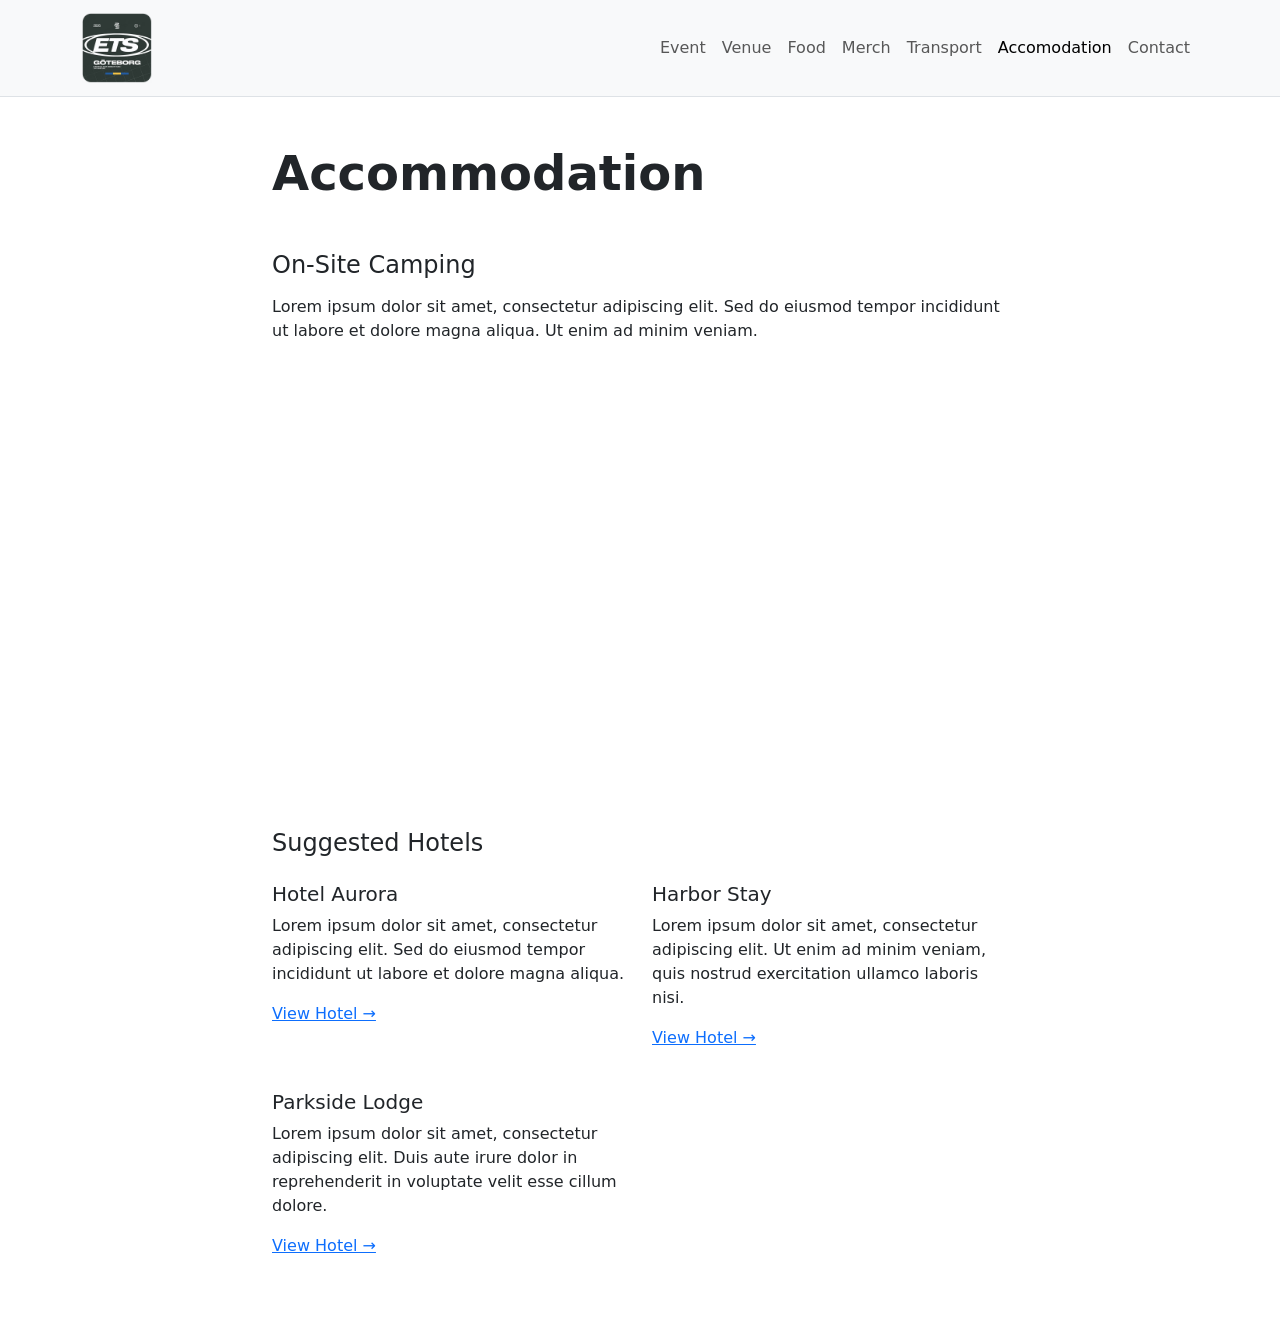
==== accomodation.html @ b7c407d1 "Added 'event' page" ====
<!DOCTYPE html>
<html lang="en">
<head>
  <meta charset="UTF-8">
  <meta name="viewport" content="width=device-width, initial-scale=1">

  <title>Roundnet Event</title>

  <link href="https://cdn.jsdelivr.net/npm/bootstrap@5.3.2/dist/css/bootstrap.min.css" rel="stylesheet">
  <link rel="stylesheet" href="https://cdn.jsdelivr.net/npm/bootstrap-icons@1.11.3/font/bootstrap-icons.css">
  <link rel="stylesheet" href="css/styles.css">
</head>

<body>

<nav class="navbar navbar-expand-lg bg-body-tertiary border-bottom">
  <div class="container">

    <a class="navbar-brand" href="index.html">
      <img src="logo.avif" alt="ETS Göteborg" height="70">
    </a>

    <button
      class="navbar-toggler"
      type="button"
      data-bs-toggle="collapse"
      data-bs-target="#mainNav"
      aria-controls="mainNav"
      aria-expanded="false"
      aria-label="Toggle navigation">
      <span class="navbar-toggler-icon"></span>
    </button>

    <div class="collapse navbar-collapse" id="mainNav">
      <ul class="navbar-nav ms-auto">

        <li class="nav-item">
          <a class="nav-link" href="event.html">Event</a>
        </li>

        <li class="nav-item">
          <a class="nav-link" href="venue.html">Venue</a>
        </li>

        <li class="nav-item">
          <a class="nav-link" href="food.html">Food</a>
        </li>

        <li class="nav-item">
          <a class="nav-link" href="merch.html">Merch</a>
        </li>

        <li class="nav-item">
          <a class="nav-link" href="transport.html">Transport</a>
        </li>

        <li class="nav-item">
          <a class="nav-link active" href="accomodation.html">Accomodation</a>
        </li>

        <li class="nav-item">
          <a class="nav-link" href="contact.html">Contact</a>
        </li>

      </ul>
    </div>

  </div>
</nav>

<main>

  <div class="container py-5">

    <div class="row justify-content-center">

      <div class="col-lg-8">

        <h1 class="display-5 fw-bold mb-5">Accommodation</h1>

        <h2 class="h4 mb-3">On-Site Camping</h2>

        <p class="mb-4">
          Lorem ipsum dolor sit amet, consectetur adipiscing elit. Sed do eiusmod tempor
          incididunt ut labore et dolore magna aliqua. Ut enim ad minim veniam.
        </p>

        <div class="ratio ratio-16x9 mb-5">
          <iframe
            src="https://www.google.com/maps?q=57.737551111259805,12.039050137275138&z=17&t=k&output=embed"
            width="100%"
            height="400"
            style="border:0;"
            loading="lazy">
          </iframe>
        </div>

        <h2 class="h4 mb-4">Suggested Hotels</h2>

        <div class="row g-4">

          <div class="col-md-6">
            <h3 class="h5">Hotel Aurora</h3>
            <p>
              Lorem ipsum dolor sit amet, consectetur adipiscing elit. Sed do eiusmod tempor
              incididunt ut labore et dolore magna aliqua.
            </p>
            <p>
              <a href="#">View Hotel →</a>
            </p>
          </div>

          <div class="col-md-6">
            <h3 class="h5">Harbor Stay</h3>
            <p>
              Lorem ipsum dolor sit amet, consectetur adipiscing elit. Ut enim ad minim
              veniam, quis nostrud exercitation ullamco laboris nisi.
            </p>
            <p>
              <a href="#">View Hotel →</a>
            </p>
          </div>

          <div class="col-md-6">
            <h3 class="h5">Parkside Lodge</h3>
            <p>
              Lorem ipsum dolor sit amet, consectetur adipiscing elit. Duis aute irure
              dolor in reprehenderit in voluptate velit esse cillum dolore.
            </p>
            <p>
              <a href="#">View Hotel →</a>
            </p>
          </div>

        </div>

      </div>

    </div>

  </div>

</main>

<script src="https://cdn.jsdelivr.net/npm/bootstrap@5.3.2/dist/js/bootstrap.bundle.min.js"></script>

</body>
</html>
---- css/styles.css ----
.section-gray {
  background: #f2f2f2;
}
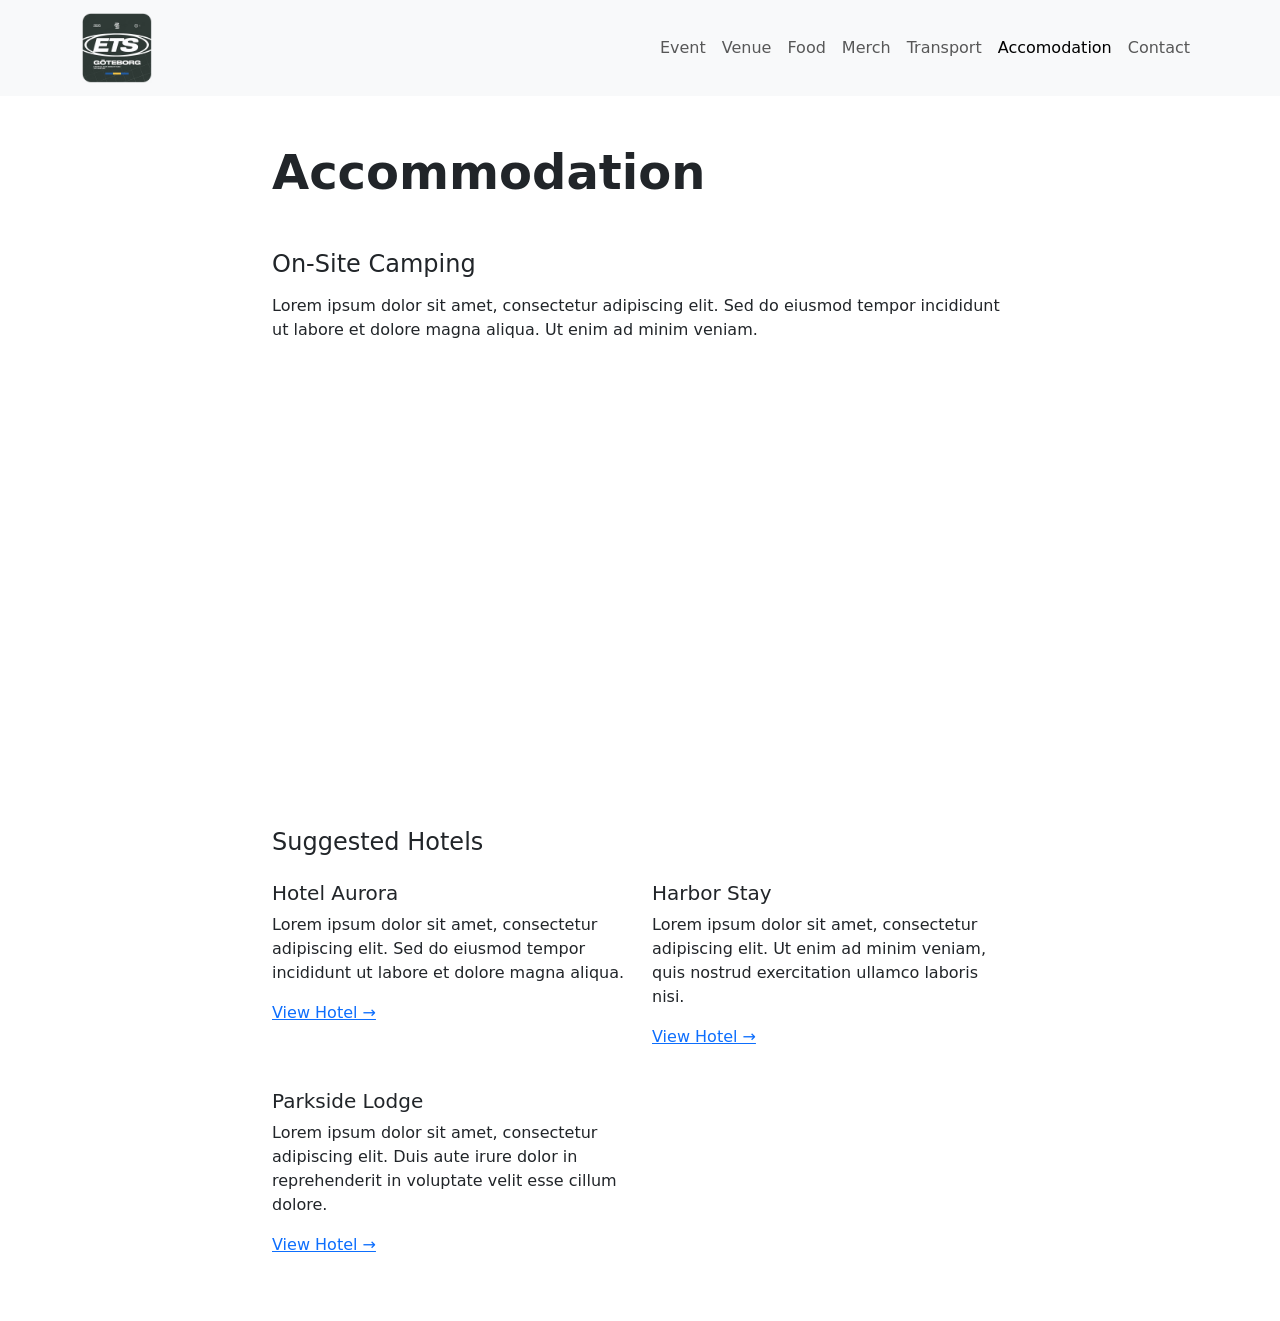
==== commit 66e41966: "More work on landing page" ====
--- a/accomodation.html
+++ b/accomodation.html
@@ -8,16 +8,17 @@
 
   <link href="https://cdn.jsdelivr.net/npm/bootstrap@5.3.2/dist/css/bootstrap.min.css" rel="stylesheet">
   <link rel="stylesheet" href="https://cdn.jsdelivr.net/npm/bootstrap-icons@1.11.3/font/bootstrap-icons.css">
-  <link rel="stylesheet" href="css/styles.css">
+  <link rel="stylesheet" href="css/styles-2.css">
 </head>
 
 <body>
 
-<nav class="navbar navbar-expand-lg bg-body-tertiary border-bottom">
+<nav class="navbar navbar-expand-lg bg-body-tertiary sticky-top border-0 shadow-none">
   <div class="container">
 
-    <a class="navbar-brand" href="index.html">
+    <a class="navbar-brand d-inline-flex align-items-center" href="index.html">
       <img src="logo.avif" alt="ETS Göteborg" height="70">
+      <span class="ms-2 fw-semibold d-inline d-lg-none">ETS Göteborg</span>
     </a>
 
     <button
@@ -145,4 +146,4 @@
 <script src="https://cdn.jsdelivr.net/npm/bootstrap@5.3.2/dist/js/bootstrap.bundle.min.js"></script>
 
 </body>
-</html>+</html>
--- a/css/styles-2.css
+++ b/css/styles-2.css
@@ -0,0 +1,3 @@
+.bg-ets-blue {
+  background-color: #2e469a;
+}
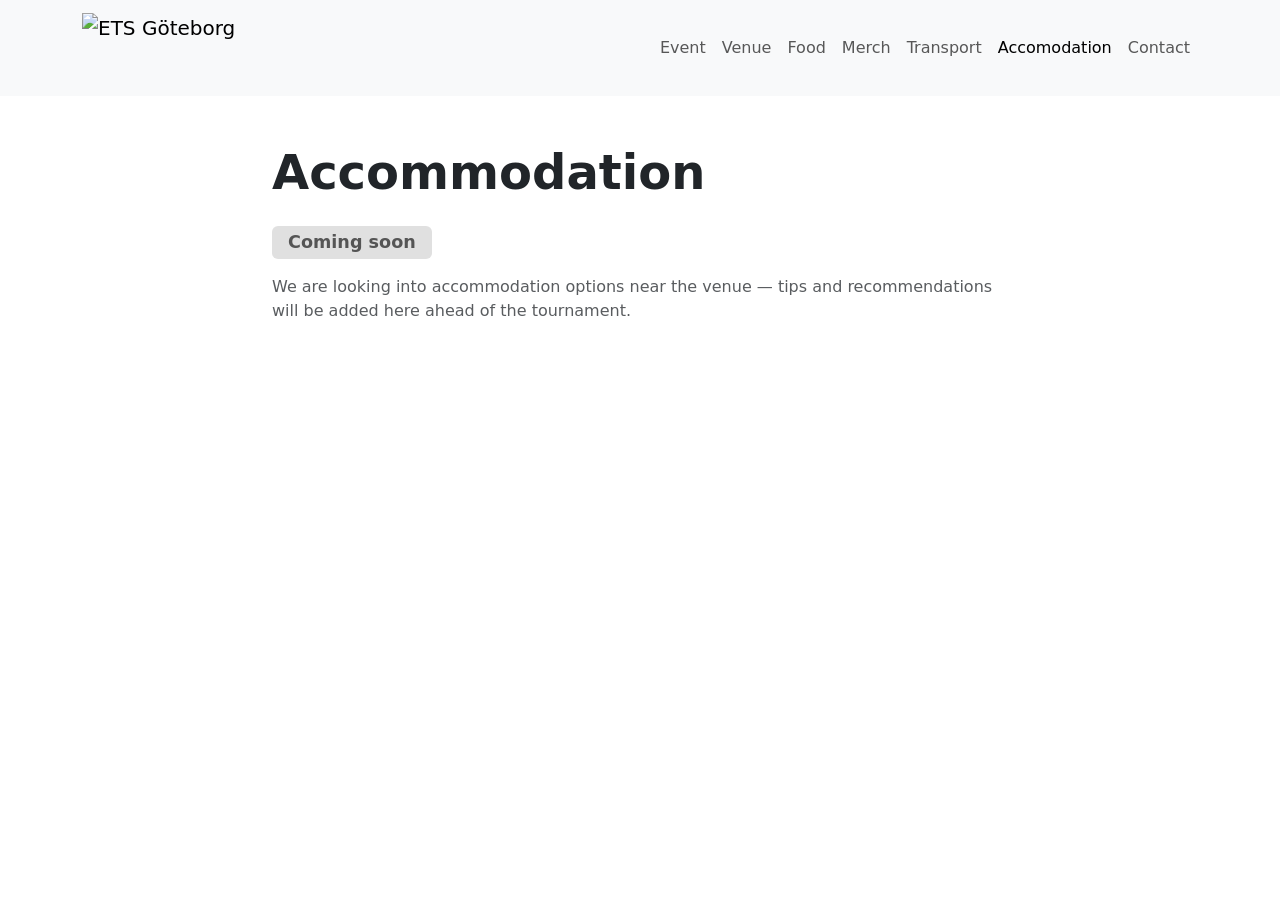
==== commit 0852a24a: "Work done on all pages" ====
--- a/accomodation.html
+++ b/accomodation.html
@@ -3,24 +3,17 @@
 <head>
   <meta charset="UTF-8">
   <meta name="viewport" content="width=device-width, initial-scale=1">
-
   <title>Roundnet Event</title>
-
   <link href="https://cdn.jsdelivr.net/npm/bootstrap@5.3.2/dist/css/bootstrap.min.css" rel="stylesheet">
   <link rel="stylesheet" href="https://cdn.jsdelivr.net/npm/bootstrap-icons@1.11.3/font/bootstrap-icons.css">
-  <link rel="stylesheet" href="css/styles-2.css">
 </head>
-
 <body>
-
 <nav class="navbar navbar-expand-lg bg-body-tertiary sticky-top border-0 shadow-none">
   <div class="container">
-
     <a class="navbar-brand d-inline-flex align-items-center" href="index.html">
-      <img src="logo.avif" alt="ETS Göteborg" height="70">
+      <img src="https://ets.roundnetgoteborg.se/logo.avif" alt="ETS Göteborg" height="70">
       <span class="ms-2 fw-semibold d-inline d-lg-none">ETS Göteborg</span>
     </a>
-
     <button
       class="navbar-toggler"
       type="button"
@@ -31,119 +24,34 @@
       aria-label="Toggle navigation">
       <span class="navbar-toggler-icon"></span>
     </button>
-
     <div class="collapse navbar-collapse" id="mainNav">
       <ul class="navbar-nav ms-auto">
-
-        <li class="nav-item">
-          <a class="nav-link" href="event.html">Event</a>
-        </li>
-
-        <li class="nav-item">
-          <a class="nav-link" href="venue.html">Venue</a>
-        </li>
-
-        <li class="nav-item">
-          <a class="nav-link" href="food.html">Food</a>
-        </li>
-
-        <li class="nav-item">
-          <a class="nav-link" href="merch.html">Merch</a>
-        </li>
-
-        <li class="nav-item">
-          <a class="nav-link" href="transport.html">Transport</a>
-        </li>
-
-        <li class="nav-item">
-          <a class="nav-link active" href="accomodation.html">Accomodation</a>
-        </li>
-
-        <li class="nav-item">
-          <a class="nav-link" href="contact.html">Contact</a>
-        </li>
-
+        <li class="nav-item"><a class="nav-link" href="event.html">Event</a></li>
+        <li class="nav-item"><a class="nav-link" href="venue.html">Venue</a></li>
+        <li class="nav-item"><a class="nav-link" href="food.html">Food</a></li>
+        <li class="nav-item"><a class="nav-link" href="merch.html">Merch</a></li>
+        <li class="nav-item"><a class="nav-link" href="transport.html">Transport</a></li>
+        <li class="nav-item"><a class="nav-link active" href="accomodation.html">Accomodation</a></li>
+        <li class="nav-item"><a class="nav-link" href="contact.html">Contact</a></li>
       </ul>
     </div>
-
   </div>
 </nav>
-
 <main>
-
   <div class="container py-5">
-
     <div class="row justify-content-center">
-
       <div class="col-lg-8">
 
-        <h1 class="display-5 fw-bold mb-5">Accommodation</h1>
+        <h1 class="display-5 fw-bold mb-4">Accommodation</h1>
 
-        <h2 class="h4 mb-3">On-Site Camping</h2>
+        <span class="badge rounded fw-semibold mb-3 d-inline-block" style="background-color:#e0e0e0; color:#555; font-size:1.1rem; padding: 0.5rem 1rem;">Coming soon</span>
 
-        <p class="mb-4">
-          Lorem ipsum dolor sit amet, consectetur adipiscing elit. Sed do eiusmod tempor
-          incididunt ut labore et dolore magna aliqua. Ut enim ad minim veniam.
-        </p>
-
-        <div class="ratio ratio-16x9 mb-5">
-          <iframe
-            src="https://www.google.com/maps?q=57.737551111259805,12.039050137275138&z=17&t=k&output=embed"
-            width="100%"
-            height="400"
-            style="border:0;"
-            loading="lazy">
-          </iframe>
-        </div>
-
-        <h2 class="h4 mb-4">Suggested Hotels</h2>
-
-        <div class="row g-4">
-
-          <div class="col-md-6">
-            <h3 class="h5">Hotel Aurora</h3>
-            <p>
-              Lorem ipsum dolor sit amet, consectetur adipiscing elit. Sed do eiusmod tempor
-              incididunt ut labore et dolore magna aliqua.
-            </p>
-            <p>
-              <a href="#">View Hotel →</a>
-            </p>
-          </div>
-
-          <div class="col-md-6">
-            <h3 class="h5">Harbor Stay</h3>
-            <p>
-              Lorem ipsum dolor sit amet, consectetur adipiscing elit. Ut enim ad minim
-              veniam, quis nostrud exercitation ullamco laboris nisi.
-            </p>
-            <p>
-              <a href="#">View Hotel →</a>
-            </p>
-          </div>
-
-          <div class="col-md-6">
-            <h3 class="h5">Parkside Lodge</h3>
-            <p>
-              Lorem ipsum dolor sit amet, consectetur adipiscing elit. Duis aute irure
-              dolor in reprehenderit in voluptate velit esse cillum dolore.
-            </p>
-            <p>
-              <a href="#">View Hotel →</a>
-            </p>
-          </div>
-
-        </div>
+        <p class="text-muted mb-0">We are looking into accommodation options near the venue — tips and recommendations will be added here ahead of the tournament.</p>
 
       </div>
-
     </div>
-
   </div>
-
 </main>
-
 <script src="https://cdn.jsdelivr.net/npm/bootstrap@5.3.2/dist/js/bootstrap.bundle.min.js"></script>
-
 </body>
-</html>
+</html>
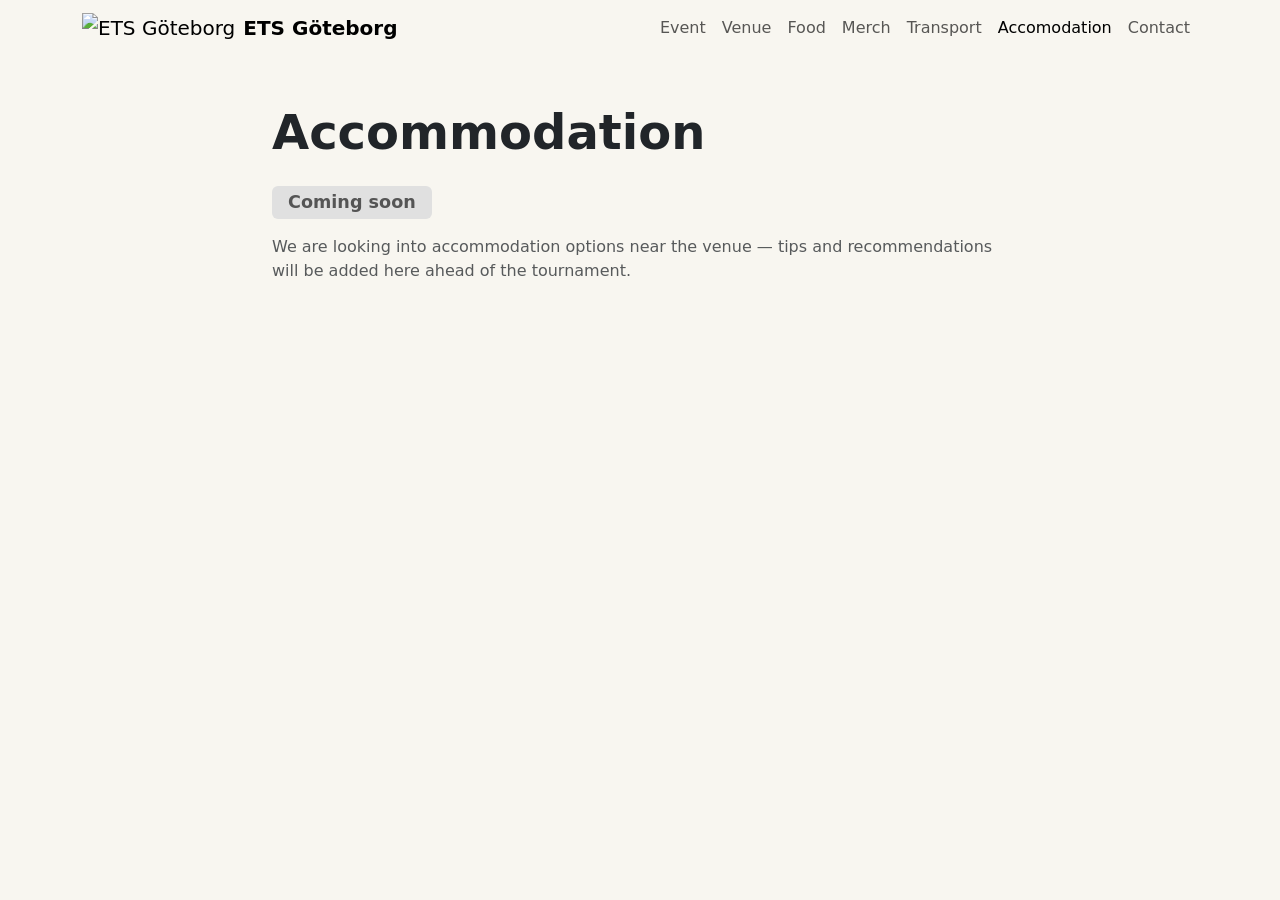
==== commit 22d2bc48: "Minor updates everywhere" ====
--- a/accomodation.html
+++ b/accomodation.html
@@ -3,16 +3,17 @@
 <head>
   <meta charset="UTF-8">
   <meta name="viewport" content="width=device-width, initial-scale=1">
+  <meta name="format-detection" content="telephone=no">
   <title>Roundnet Event</title>
   <link href="https://cdn.jsdelivr.net/npm/bootstrap@5.3.2/dist/css/bootstrap.min.css" rel="stylesheet">
   <link rel="stylesheet" href="https://cdn.jsdelivr.net/npm/bootstrap-icons@1.11.3/font/bootstrap-icons.css">
 </head>
-<body>
-<nav class="navbar navbar-expand-lg bg-body-tertiary sticky-top border-0 shadow-none">
+<body style="background-color:#f8f6f0;">
+<nav class="navbar navbar-expand-lg sticky-top border-0 shadow-none" style="background-color:#f8f6f0;">
   <div class="container">
     <a class="navbar-brand d-inline-flex align-items-center" href="index.html">
-      <img src="https://ets.roundnetgoteborg.se/logo.avif" alt="ETS Göteborg" height="70">
-      <span class="ms-2 fw-semibold d-inline d-lg-none">ETS Göteborg</span>
+      <img src="https://ets.roundnetgoteborg.se/logo.avif" alt="ETS Göteborg" style="max-height:2.8rem;">
+      <span class="ms-2 fw-semibold d-inline">ETS Göteborg</span>
     </a>
     <button
       class="navbar-toggler"
@@ -41,13 +42,9 @@
   <div class="container py-5">
     <div class="row justify-content-center">
       <div class="col-lg-8">
-
         <h1 class="display-5 fw-bold mb-4">Accommodation</h1>
-
         <span class="badge rounded fw-semibold mb-3 d-inline-block" style="background-color:#e0e0e0; color:#555; font-size:1.1rem; padding: 0.5rem 1rem;">Coming soon</span>
-
         <p class="text-muted mb-0">We are looking into accommodation options near the venue — tips and recommendations will be added here ahead of the tournament.</p>
-
       </div>
     </div>
   </div>
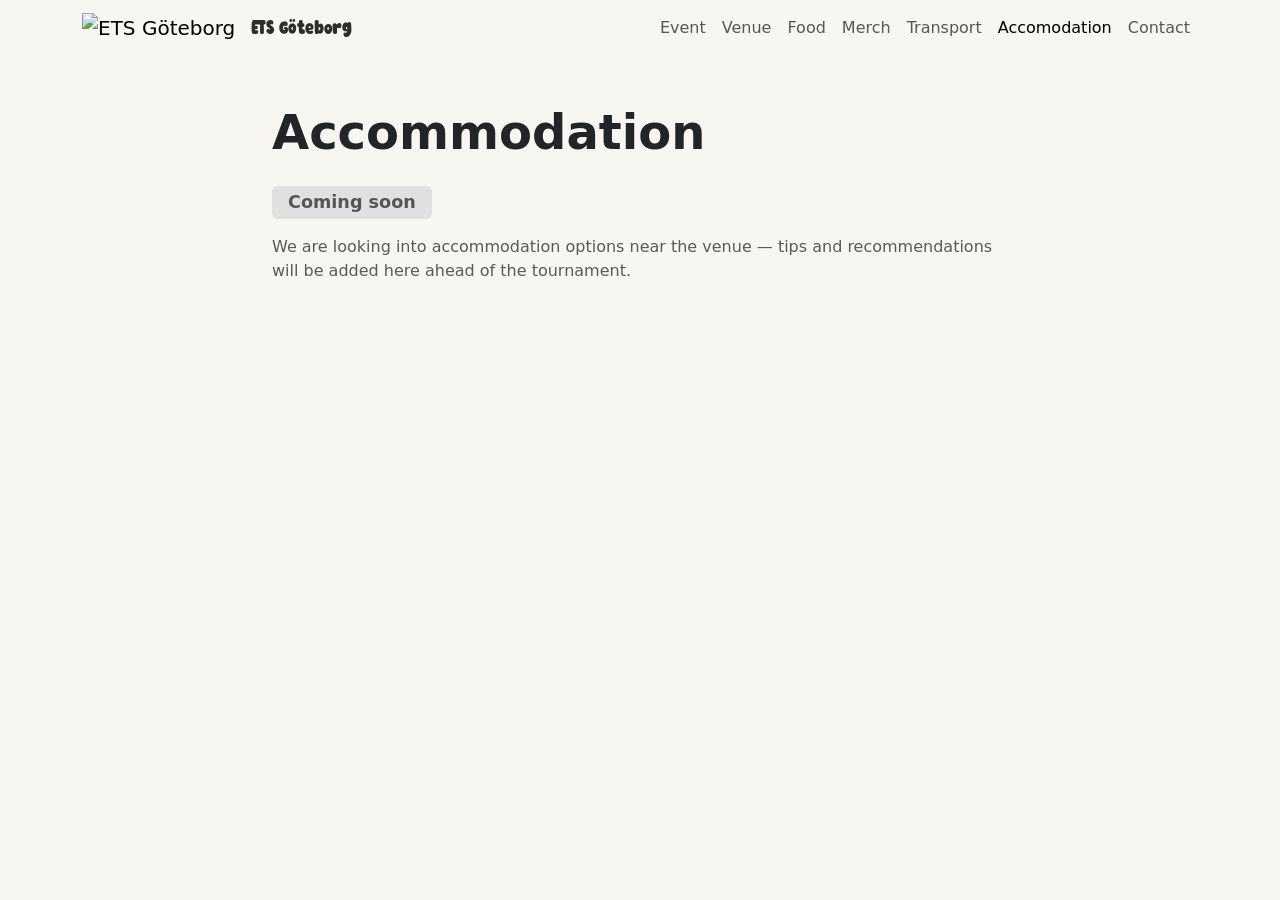
==== commit d002b296: "various changes" ====
--- a/accomodation.html
+++ b/accomodation.html
@@ -7,13 +7,29 @@
   <title>Roundnet Event</title>
   <link href="https://cdn.jsdelivr.net/npm/bootstrap@5.3.2/dist/css/bootstrap.min.css" rel="stylesheet">
   <link rel="stylesheet" href="https://cdn.jsdelivr.net/npm/bootstrap-icons@1.11.3/font/bootstrap-icons.css">
+  <style>
+    @font-face {
+      font-family: 'SuperCroissant';
+      src: url('supercroissant.ttf') format('truetype');
+    }
+    .font-supercroissant {
+      font-family: 'SuperCroissant', sans-serif;
+    }
+    @font-face {
+      font-family: 'NotoSansTanga';
+      src: url('notosanstanga.ttf') format('truetype');
+    }
+    .font-tanga {
+      font-family: 'NotoSansTanga', sans-serif;
+    }
+  </style>
 </head>
 <body style="background-color:#f8f6f0;">
 <nav class="navbar navbar-expand-lg sticky-top border-0 shadow-none" style="background-color:#f8f6f0;">
   <div class="container">
     <a class="navbar-brand d-inline-flex align-items-center" href="index.html">
       <img src="https://ets.roundnetgoteborg.se/logo.avif" alt="ETS Göteborg" style="max-height:2.8rem;">
-      <span class="ms-2 fw-semibold d-inline">ETS Göteborg</span>
+      <span class="ms-3 d-inline font-supercroissant" style="color:#2e2d28;">ETS Göteborg</span>
     </a>
     <button
       class="navbar-toggler"
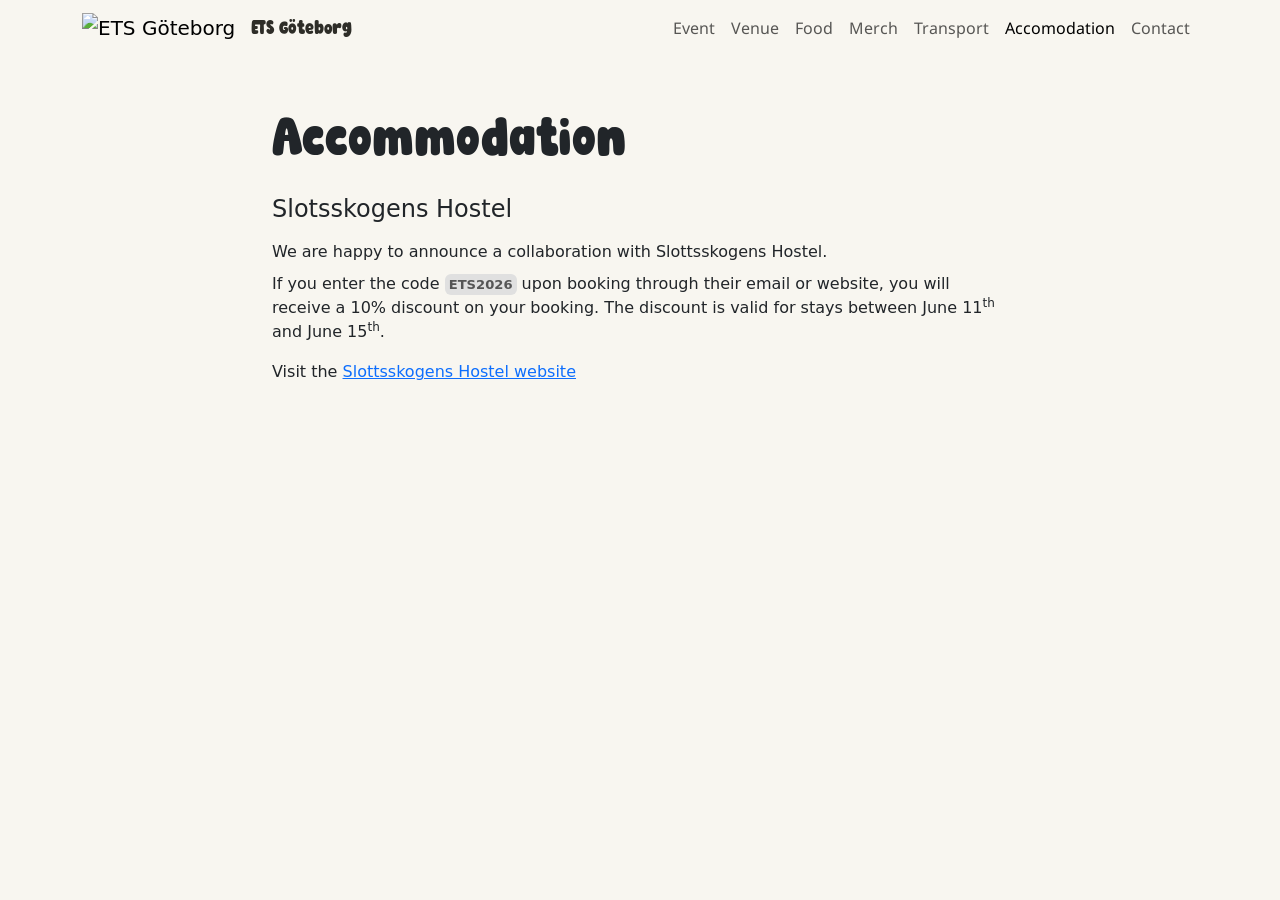
==== commit 1b9f352d: "updatees" ====
--- a/accomodation.html
+++ b/accomodation.html
@@ -1,69 +1,73 @@
 <!DOCTYPE html>
 <html lang="en">
 <head>
-  <meta charset="UTF-8">
-  <meta name="viewport" content="width=device-width, initial-scale=1">
-  <meta name="format-detection" content="telephone=no">
-  <title>Roundnet Event</title>
-  <link href="https://cdn.jsdelivr.net/npm/bootstrap@5.3.2/dist/css/bootstrap.min.css" rel="stylesheet">
-  <link rel="stylesheet" href="https://cdn.jsdelivr.net/npm/bootstrap-icons@1.11.3/font/bootstrap-icons.css">
-  <style>
-    @font-face {
-      font-family: 'SuperCroissant';
-      src: url('supercroissant.ttf') format('truetype');
+<meta charset="UTF-8">
+<meta name="viewport" content="width=device-width, initial-scale=1">
+<meta name="format-detection" content="telephone=no">
+<title>Roundnet Event</title>
+<link href="https://cdn.jsdelivr.net/npm/bootstrap@5.3.2/dist/css/bootstrap.min.css" rel="stylesheet">
+<link rel="stylesheet" href="https://cdn.jsdelivr.net/npm/bootstrap-icons@1.11.3/font/bootstrap-icons.css">
+<style>
+@font-face {
+font-family: 'SuperCroissant';
+src: url('supercroissant.ttf') format('truetype');
     }
-    .font-supercroissant {
-      font-family: 'SuperCroissant', sans-serif;
+.font-supercroissant {
+font-family: 'SuperCroissant', sans-serif;
     }
-    @font-face {
-      font-family: 'NotoSansTanga';
-      src: url('notosanstanga.ttf') format('truetype');
+@font-face {
+font-family: 'NotoSansTanga';
+src: url('notosanstanga.ttf') format('truetype');
     }
-    .font-tanga {
-      font-family: 'NotoSansTanga', sans-serif;
+.font-tanga {
+font-family: 'NotoSansTanga', sans-serif;
     }
-  </style>
+</style>
 </head>
 <body style="background-color:#f8f6f0;">
 <nav class="navbar navbar-expand-lg sticky-top border-0 shadow-none" style="background-color:#f8f6f0;">
-  <div class="container">
-    <a class="navbar-brand d-inline-flex align-items-center" href="index.html">
-      <img src="https://ets.roundnetgoteborg.se/logo.avif" alt="ETS Göteborg" style="max-height:2.8rem;">
-      <span class="ms-3 d-inline font-supercroissant" style="color:#2e2d28;">ETS Göteborg</span>
-    </a>
-    <button
-      class="navbar-toggler"
-      type="button"
-      data-bs-toggle="collapse"
-      data-bs-target="#mainNav"
-      aria-controls="mainNav"
-      aria-expanded="false"
-      aria-label="Toggle navigation">
-      <span class="navbar-toggler-icon"></span>
-    </button>
-    <div class="collapse navbar-collapse" id="mainNav">
-      <ul class="navbar-nav ms-auto">
-        <li class="nav-item"><a class="nav-link" href="event.html">Event</a></li>
-        <li class="nav-item"><a class="nav-link" href="venue.html">Venue</a></li>
-        <li class="nav-item"><a class="nav-link" href="food.html">Food</a></li>
-        <li class="nav-item"><a class="nav-link" href="merch.html">Merch</a></li>
-        <li class="nav-item"><a class="nav-link" href="transport.html">Transport</a></li>
-        <li class="nav-item"><a class="nav-link active" href="accomodation.html">Accomodation</a></li>
-        <li class="nav-item"><a class="nav-link" href="contact.html">Contact</a></li>
-      </ul>
-    </div>
-  </div>
+<div class="container">
+<a class="navbar-brand d-inline-flex align-items-center" href="index.html">
+<img src="https://ets.roundnetgoteborg.se/logo.avif" alt="ETS Göteborg" style="max-height:2.8rem;">
+<span class="ms-3 d-inline font-supercroissant" style="color:#2e2d28;">ETS Göteborg</span>
+</a>
+<button
+class="navbar-toggler"
+type="button"
+data-bs-toggle="collapse"
+data-bs-target="#mainNav"
+aria-controls="mainNav"
+aria-expanded="false"
+aria-label="Toggle navigation">
+<span class="navbar-toggler-icon"></span>
+</button>
+<div class="collapse navbar-collapse" id="mainNav">
+<ul class="navbar-nav ms-auto font-tanga">
+<li class="nav-item"><a class="nav-link" href="event.html">Event</a></li>
+<li class="nav-item"><a class="nav-link" href="venue.html">Venue</a></li>
+<li class="nav-item"><a class="nav-link" href="food.html">Food</a></li>
+<li class="nav-item"><a class="nav-link" href="merch.html">Merch</a></li>
+<li class="nav-item"><a class="nav-link" href="transport.html">Transport</a></li>
+<li class="nav-item"><a class="nav-link active" href="accomodation.html">Accomodation</a></li>
+<li class="nav-item"><a class="nav-link" href="contact.html">Contact</a></li>
+</ul>
+</div>
+</div>
 </nav>
 <main>
-  <div class="container py-5">
-    <div class="row justify-content-center">
-      <div class="col-lg-8">
-        <h1 class="display-5 fw-bold mb-4">Accommodation</h1>
-        <span class="badge rounded fw-semibold mb-3 d-inline-block" style="background-color:#e0e0e0; color:#555; font-size:1.1rem; padding: 0.5rem 1rem;">Coming soon</span>
-        <p class="text-muted mb-0">We are looking into accommodation options near the venue — tips and recommendations will be added here ahead of the tournament.</p>
-      </div>
-    </div>
-  </div>
+<div class="container py-5">
+<div class="row justify-content-center">
+<div class="col-lg-8">
+<h1 class="display-4 mb-4 font-supercroissant">Accommodation</h1>
+
+<h2 class="h4 mb-3">Slotsskogens Hostel</h2>
+<p class="mb-2">We are happy to announce a collaboration with Slottsskogens Hostel.</p>
+<p class="mb-3">If you enter the code <span class="badge rounded fw-semibold p-1" style="background-color:#e0e0e0; color:#555; font-size:0.82rem;">ETS2026</span> upon booking through their email or website, you will receive a 10% discount on your booking. The discount is valid for stays between June 11<sup>th</sup> and June 15<sup>th</sup>.</p>
+<p class="mb-0">Visit the <a href="https://www.sov.nu/en/" target="_blank" rel="noopener noreferrer">Slottsskogens Hostel website</a></p>
+
+</div>
+</div>
+</div>
 </main>
 <script src="https://cdn.jsdelivr.net/npm/bootstrap@5.3.2/dist/js/bootstrap.bundle.min.js"></script>
 </body>
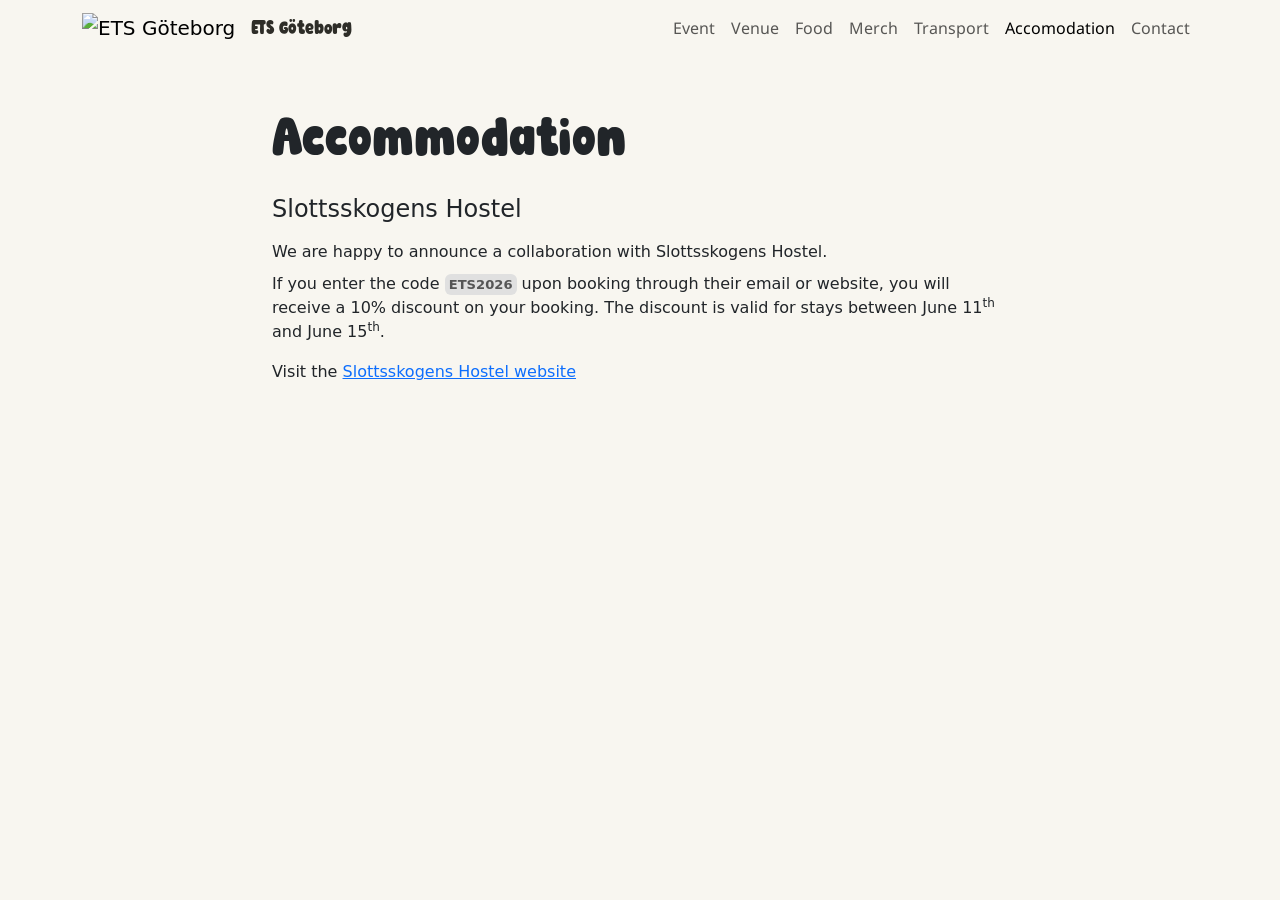
==== commit 8dc894ec: "updatees" ====
--- a/accomodation.html
+++ b/accomodation.html
@@ -60,7 +60,7 @@
 <div class="col-lg-8">
 <h1 class="display-4 mb-4 font-supercroissant">Accommodation</h1>
 
-<h2 class="h4 mb-3">Slotsskogens Hostel</h2>
+<h2 class="h4 mb-3">Slottsskogens Hostel</h2>
 <p class="mb-2">We are happy to announce a collaboration with Slottsskogens Hostel.</p>
 <p class="mb-3">If you enter the code <span class="badge rounded fw-semibold p-1" style="background-color:#e0e0e0; color:#555; font-size:0.82rem;">ETS2026</span> upon booking through their email or website, you will receive a 10% discount on your booking. The discount is valid for stays between June 11<sup>th</sup> and June 15<sup>th</sup>.</p>
 <p class="mb-0">Visit the <a href="https://www.sov.nu/en/" target="_blank" rel="noopener noreferrer">Slottsskogens Hostel website</a></p>
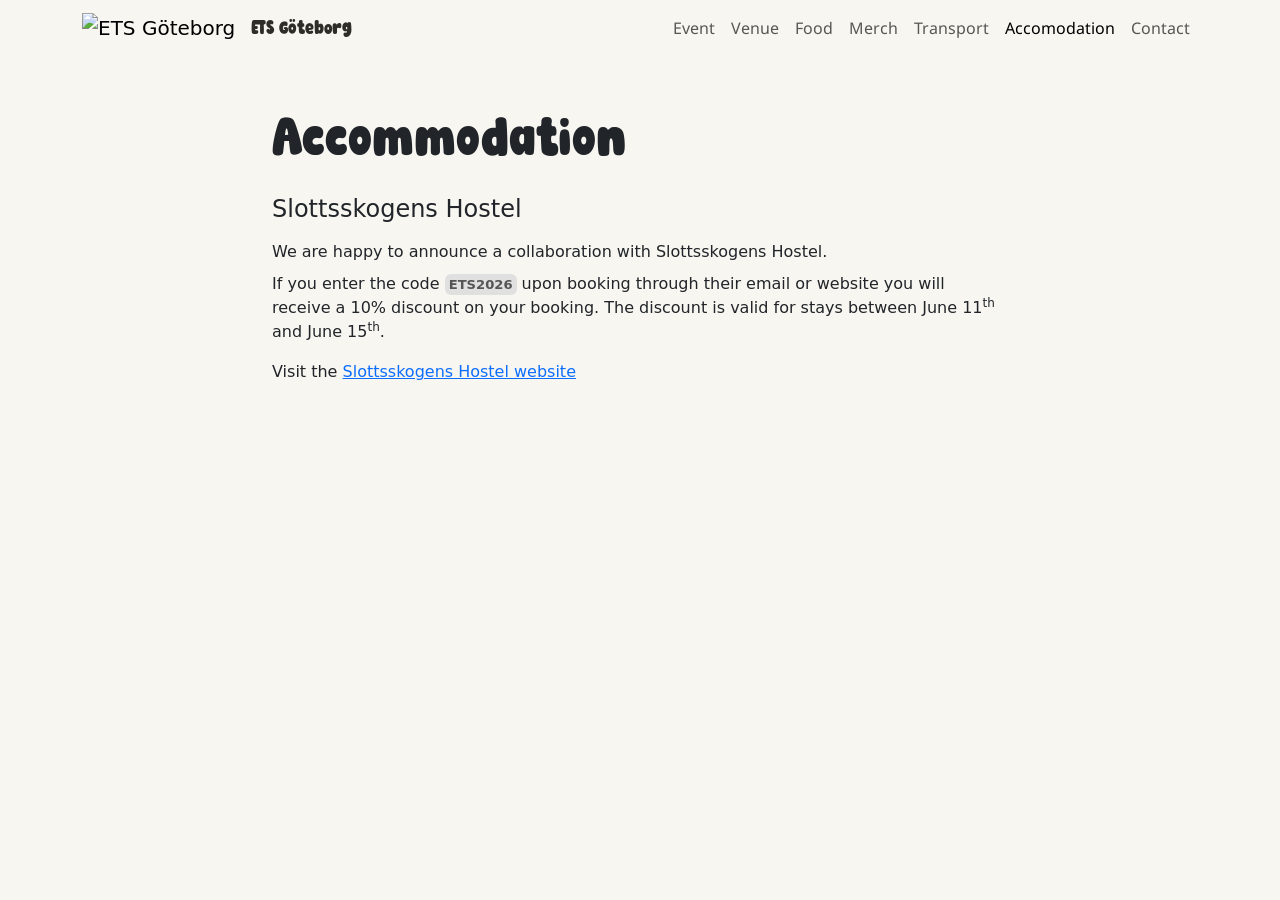
==== commit 4e86e133: "updatees" ====
--- a/accomodation.html
+++ b/accomodation.html
@@ -62,7 +62,7 @@
 
 <h2 class="h4 mb-3">Slottsskogens Hostel</h2>
 <p class="mb-2">We are happy to announce a collaboration with Slottsskogens Hostel.</p>
-<p class="mb-3">If you enter the code <span class="badge rounded fw-semibold p-1" style="background-color:#e0e0e0; color:#555; font-size:0.82rem;">ETS2026</span> upon booking through their email or website, you will receive a 10% discount on your booking. The discount is valid for stays between June 11<sup>th</sup> and June 15<sup>th</sup>.</p>
+<p class="mb-3">If you enter the code <span class="badge rounded fw-semibold p-1" style="background-color:#e0e0e0; color:#555; font-size:0.82rem;">ETS2026</span> upon booking through their email or website you will receive a 10% discount on your booking. The discount is valid for stays between June 11<sup>th</sup> and June 15<sup>th</sup>.</p>
 <p class="mb-0">Visit the <a href="https://www.sov.nu/en/" target="_blank" rel="noopener noreferrer">Slottsskogens Hostel website</a></p>
 
 </div>
